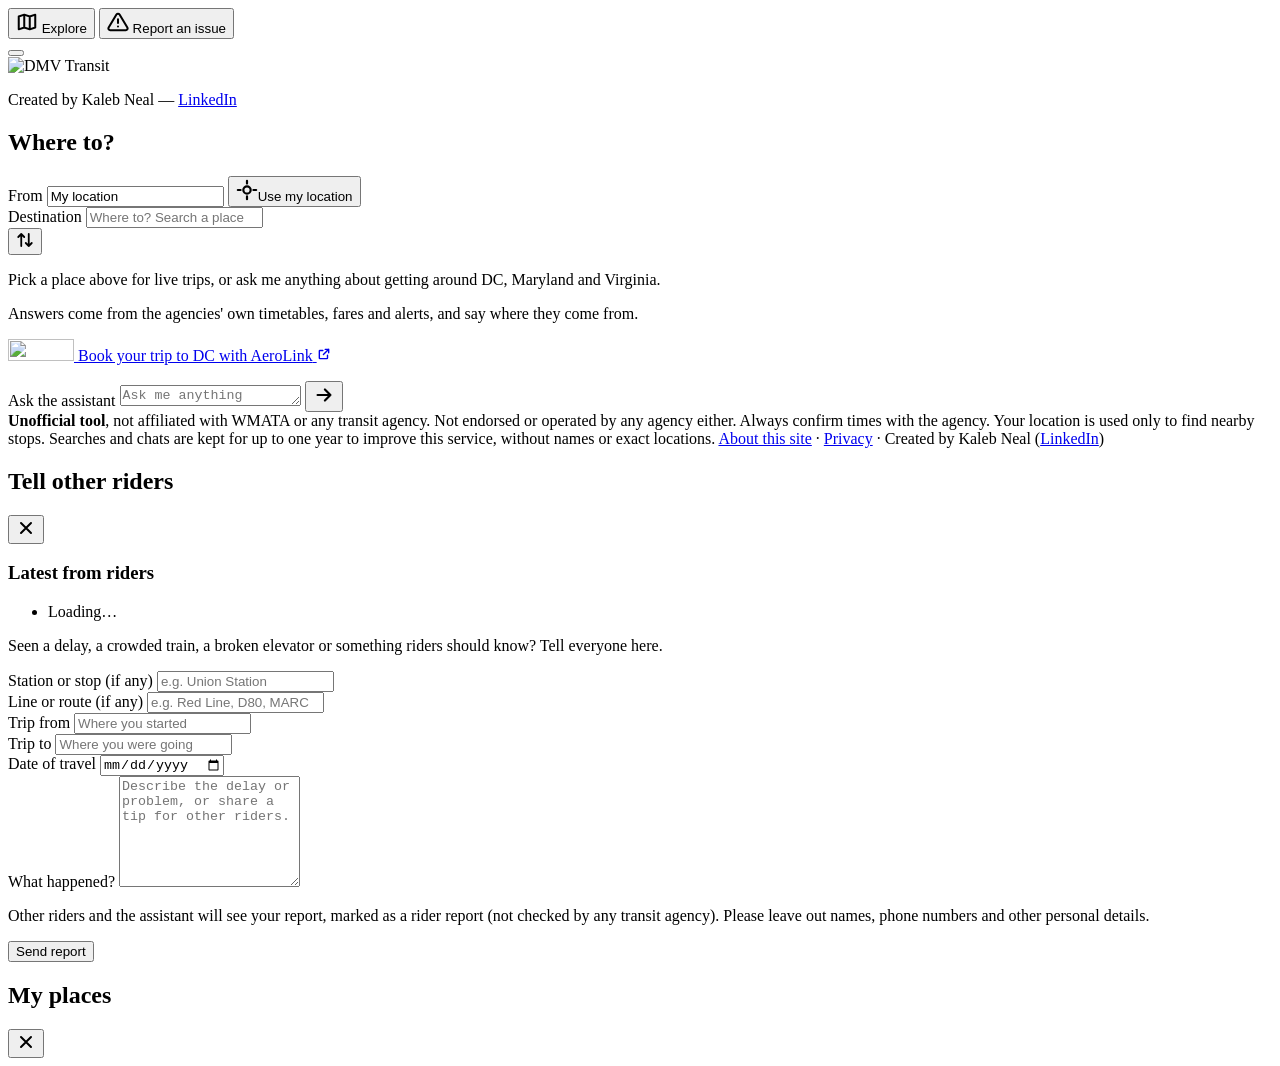
==== src/transit_mcp/chat/static/index.html @ e4fd8b77 "Explore: every stop and route in the region on the map - GET /api/explore: each route's busiest shap" ====
<!DOCTYPE html>
<html lang="en">
<head>
<!-- Google tag (gtag.js) -->
<script async src="https://www.googletagmanager.com/gtag/js?id=G-BXZC03P0DK"></script>
<script>
  window.dataLayer = window.dataLayer || [];
  function gtag(){dataLayer.push(arguments);}
  gtag('js', new Date());

  gtag('config', 'G-BXZC03P0DK');
</script>
<meta charset="utf-8" />
<meta name="viewport" content="width=device-width, initial-scale=1, viewport-fit=cover" />
<title>DMV Transit - live trips by bus, train and Metro</title>
<meta name="description" content="An independent, unofficial trip planner for buses, trains and Metro across DC, Maryland and Virginia, with live departures. Not affiliated with WMATA or any transit agency." />
<meta name="theme-color" content="#064F30" />
<link rel="icon" href="/favicon.ico" sizes="48x48" />
<link rel="icon" href="/static/brand/icon-32.png" type="image/png" sizes="32x32" />
<link rel="icon" href="/static/brand/icon-192.png" type="image/png" sizes="192x192" />
<link rel="apple-touch-icon" href="/static/brand/icon-180.png" />
<link rel="stylesheet" href="/static/map/vendor/maplibre-gl.css" />
<link rel="preload" href="/static/fonts/KaushanScript-Regular.ttf" as="font" type="font/ttf" crossorigin />
<link rel="stylesheet" href="/static/app.css" />
</head>
<body>

<div id="map" role="region" aria-label="Map"></div>

<div class="topbar">
  <button class="ask-btn account-btn" id="accountBtn" type="button" aria-controls="accountDrawer" aria-expanded="false" hidden>
    <svg width="22" height="22" viewBox="0 0 24 24" fill="none" stroke="currentColor" stroke-width="2.2" stroke-linecap="round" stroke-linejoin="round" aria-hidden="true"><path d="M12 21s-7-6.2-7-11a7 7 0 0 1 14 0c0 4.8-7 11-7 11z"/><circle cx="12" cy="10" r="2.5"/></svg>
    <span class="account-btn-text" id="accountBtnText">Sign in</span>
  </button>
  <button class="ask-btn explore-btn" id="exploreBtn" type="button" aria-controls="exploreCard" aria-pressed="false">
    <svg width="22" height="22" viewBox="0 0 24 24" fill="none" stroke="currentColor" stroke-width="2.2" stroke-linecap="round" stroke-linejoin="round" aria-hidden="true"><path d="M9 4 3 6v14l6-2 6 2 6-2V4l-6 2-6-2zM9 4v14M15 6v14"/></svg>
    <span class="explore-btn-text">Explore</span>
  </button>
  <button class="ask-btn report-btn" id="reportBtn" type="button" aria-controls="reportDrawer" aria-expanded="false">
    <svg width="22" height="22" viewBox="0 0 24 24" fill="none" stroke="currentColor" stroke-width="2.2" stroke-linecap="round" stroke-linejoin="round" aria-hidden="true"><path d="M10.3 3.9 1.8 18a2 2 0 0 0 1.7 3h17a2 2 0 0 0 1.7-3L13.7 3.9a2 2 0 0 0-3.4 0zM12 9v4M12 17h.01"/></svg>
    <span class="report-btn-text">Report an issue</span>
  </button>
</div>

<!-- Explore: every stop and route (explore.js). -->
<section class="explore-card" id="exploreCard" aria-labelledby="exploreTitle" hidden>
  <div class="xp-head">
    <h2 id="exploreTitle">Explore the network</h2>
    <button class="icon-btn close" id="exploreClose" type="button" aria-label="Close Explore">
      <svg width="18" height="18" viewBox="0 0 24 24" fill="none" stroke="currentColor" stroke-width="2.4" stroke-linecap="round" aria-hidden="true"><path d="M6 6l12 12M18 6L6 18"/></svg>
    </button>
  </div>
  <p class="xp-status" id="exploreStatus" aria-live="polite"></p>
  <fieldset class="xp-show">
    <legend class="visually-hidden">Show on the map</legend>
    <label><input type="checkbox" data-show="routes" checked /> Routes</label>
    <label><input type="checkbox" data-show="stops" checked /> Stops</label>
    <label><input type="checkbox" data-show="hubs" /> Transfer hubs</label>
  </fieldset>
  <details class="xp-list" id="exploreList">
    <summary>Agencies</summary>
    <div class="xp-bulk">
      <button class="link-btn" type="button" id="exploreAll">Show all</button>
      <button class="link-btn" type="button" id="exploreNone">Hide all</button>
    </div>
    <div id="exploreAgencies"></div>
  </details>
</section>

<!-- One panel: where to, the conversation (trips and answers together), and the composer. -->
<section class="panel" id="panel" aria-label="Trip planner and assistant">
  <button class="sheet-handle" id="sheetToggle" type="button" aria-controls="panel" aria-expanded="false" aria-label="Make the panel taller"><span aria-hidden="true"></span></button>
  <div class="brand">
    <img class="brand-logo" src="/static/brand/logo.png" width="132" height="94" alt="DMV Transit" />
    <div class="brand-side">
      <p class="credit">Created by Kaleb Neal <span aria-hidden="true">&mdash;</span>
        <a href="https://www.linkedin.com/in/kaleb-neal" target="_blank" rel="noopener noreferrer"
           aria-label="Kaleb Neal on LinkedIn (opens in a new tab)">LinkedIn</a></p>
    </div>
  </div>

  <form class="where" id="whereForm" autocomplete="off" role="search">
    <h1>Where to?</h1>
    <div class="fields">
      <div class="field">
        <span class="dot from" aria-hidden="true"></span>
        <label class="visually-hidden" for="fromInput">From</label>
        <input id="fromInput" placeholder="Starting point" value="My location"
               role="combobox" aria-autocomplete="list" aria-expanded="false" aria-controls="suggest" />
        <button class="use-loc" id="useLoc" type="button" aria-label="Use my location"><svg width="22" height="22" viewBox="0 0 24 24" fill="none" stroke="currentColor" stroke-width="2.4" stroke-linecap="round" aria-hidden="true"><circle cx="12" cy="12" r="4"/><path d="M12 2v3M12 19v3M2 12h3M19 12h3"/></svg><span class="use-loc-text">Use my location</span></button>
      </div>
      <div class="field">
        <span class="dot to" aria-hidden="true"></span>
        <label class="visually-hidden" for="toInput">Destination</label>
        <input id="toInput" placeholder="Where to? Search a place"
               role="combobox" aria-autocomplete="list" aria-expanded="false" aria-controls="suggest" />
      </div>
      <button class="swap" id="swapBtn" type="button" aria-label="Swap start and destination">
        <svg width="18" height="18" viewBox="0 0 24 24" fill="none" stroke="currentColor" stroke-width="2.4" stroke-linecap="round" stroke-linejoin="round" aria-hidden="true"><path d="M7 4v16M3 8l4-4 4 4M17 20V4M13 16l4 4 4-4"/></svg>
      </button>
    </div>
    <ul class="suggest" id="suggest" role="listbox" aria-label="Places" hidden></ul>
    <div class="quick" id="quickPlaces" hidden></div>
  </form>

  <div class="thread" id="thread" role="log" aria-label="Your trips and the assistant's answers">
    <div class="welcome" id="chatIntro">
      <p class="hello">Pick a place above for live trips, or ask me anything about getting
      around DC, Maryland and Virginia.</p>
      <p class="hello-sub">Answers come from the agencies' own timetables, fares and alerts,
      and say where they come from.</p>
      <div class="starters" id="chips" role="group" aria-label="Things to ask"></div>
      <a class="plug" id="aerolinkPlug" href="https://goaerolink.io" target="_blank" rel="sponsored noopener"
         aria-label="Book your trip to DC with AeroLink (opens in a new tab)">
        <img src="/static/brand/aerolink.webp" width="66" height="22" alt="" />
        <span>Book your trip to DC with AeroLink</span>
        <svg width="14" height="14" viewBox="0 0 24 24" fill="none" stroke="currentColor" stroke-width="2.4" stroke-linecap="round" stroke-linejoin="round" aria-hidden="true"><path d="M14 4h6v6M20 4l-9 9M18 14v5a1 1 0 0 1-1 1H5a1 1 0 0 1-1-1V7a1 1 0 0 1 1-1h5"/></svg>
      </a>
    </div>
  </div>
  <p class="visually-hidden" id="announce" aria-live="polite"></p>

  <div class="composer">
    <button class="icon-btn" id="resetChat" type="button" aria-label="Start over" title="Start over" hidden>
      <svg width="20" height="20" viewBox="0 0 24 24" fill="none" stroke="currentColor" stroke-width="2.2" stroke-linecap="round" aria-hidden="true"><path d="M3 12a9 9 0 1 0 3-6.7L3 8M3 3v5h5"/></svg>
    </button>
    <label class="visually-hidden" for="chatInput">Ask the assistant</label>
    <textarea id="chatInput" rows="1" maxlength="1000" placeholder="Ask me anything"></textarea>
    <button class="btn primary send" id="chatSend" type="button" aria-label="Send">
      <svg width="22" height="22" viewBox="0 0 24 24" fill="none" stroke="currentColor" stroke-width="2.4" stroke-linecap="round" stroke-linejoin="round" aria-hidden="true"><path d="M5 12h14M13 6l6 6-6 6"/></svg>
    </button>
  </div>

  <div class="fine">
    <strong>Unofficial tool</strong>, not affiliated with WMATA or any transit agency.
    <span class="fine-long">Not endorsed or operated by any agency either. Always confirm
    times with the agency. Your location is used only to find nearby stops. Searches and
    chats are kept for up to one year to improve this service, without names or exact
    locations.</span>
    <a href="#" id="aboutLink">About this site</a> &middot; <a href="/privacy">Privacy</a>
    <span class="fine-credit">&middot; Created by Kaleb Neal (<a href="https://www.linkedin.com/in/kaleb-neal" target="_blank" rel="noopener noreferrer">LinkedIn</a>)</span>
  </div>
</section>

<template id="aboutTemplate">
  <p>This assistant is an independent, unofficial project. It
  plans trips from each agency's published timetables (found through Transitland),
  shows live departures where agencies publish them, and answers questions from the
  agencies' own fare and rider pages. Agency names are used only to identify their
  services. Transit changes; always confirm with the agency before you travel. What we
  keep: your questions and answers; map searches with start and end rounded to about
  100 meters, the nearest stops, the names of landmarks or stations you pick (never
  street addresses or what you type) and the trip options shown; which options and
  panels you open; the kind of device and the site that sent you here; and an
  anonymous code that tells one visitor's activity apart without identifying you, for
  up to one year. We don't keep names or IP addresses; email
  addresses and phone numbers are removed automatically. The site also uses Google
  Analytics to count visits, which sets cookies and receives your IP address under
  Google's own privacy policy. Rider reports you send are
  shown to other riders and the assistant for a few hours, and kept for up to one
  year with the same anonymous code. If you create an account, we keep your email
  address (to send your sign-in codes) and the places you save (their names, addresses and dates) so you can pick
  them on any device. Your account isn't linked to the usage log above, and saved
  places are never put in links. You can delete your account and places at any time
  under My places; accounts unused for two years are deleted automatically.
  <a href="/privacy">Full privacy details</a>.</p>
</template>

<aside class="drawer" id="reportDrawer" aria-labelledby="reportTitle" aria-hidden="true">
  <div class="drawer-head">
    <h2 id="reportTitle">Tell other riders</h2>
    <button class="icon-btn close" id="closeReport" type="button" aria-label="Close the report form">
      <svg width="20" height="20" viewBox="0 0 24 24" fill="none" stroke="currentColor" stroke-width="2.4" stroke-linecap="round" aria-hidden="true"><path d="M6 6l12 12M18 6L6 18"/></svg>
    </button>
  </div>
  <div class="report-body">
    <section class="recent" aria-labelledby="recentTitle">
      <h3 id="recentTitle">Latest from riders</h3>
      <ul class="recent-list" id="recentReports"><li class="recent-empty">Loading&hellip;</li></ul>
    </section>

    <form class="report-form" id="reportForm" novalidate>
      <p class="report-intro">Seen a delay, a crowded train, a broken elevator or something
      riders should know? Tell everyone here.</p>
      <div class="row">
        <label for="rStation">Station or stop <span class="opt">(if any)</span></label>
        <input id="rStation" name="station" maxlength="120" autocomplete="off" placeholder="e.g. Union Station" />
      </div>
      <div class="row">
        <label for="rLine">Line or route <span class="opt">(if any)</span></label>
        <input id="rLine" name="line" maxlength="120" autocomplete="off" placeholder="e.g. Red Line, D80, MARC" />
      </div>
      <div class="row two">
        <div>
          <label for="rOrigin">Trip from</label>
          <input id="rOrigin" name="origin" maxlength="120" required autocomplete="off" placeholder="Where you started" />
        </div>
        <div>
          <label for="rDestination">Trip to</label>
          <input id="rDestination" name="destination" maxlength="120" required autocomplete="off" placeholder="Where you were going" />
        </div>
      </div>
      <div class="row">
        <label for="rDate">Date of travel</label>
        <input id="rDate" name="travel_date" type="date" required />
      </div>
      <div class="row">
        <label for="rText">What happened?</label>
        <textarea id="rText" name="text" rows="7" minlength="10" maxlength="2000" required
                  placeholder="Describe the delay or problem, or share a tip for other riders."></textarea>
        <span class="count-left" id="rCount" aria-live="polite"></span>
      </div>
      <p class="report-fine">Other riders and the assistant will see your report, marked as
      a rider report (not checked by any transit agency). Please leave out names, phone
      numbers and other personal details.</p>
      <p class="report-status" id="reportStatus" role="status" aria-live="polite"></p>
      <button class="btn primary" id="reportSend" type="submit">Send report</button>
    </form>
  </div>
</aside>

<aside class="drawer" id="accountDrawer" aria-labelledby="accountTitle" aria-hidden="true">
  <div class="drawer-head">
    <h2 id="accountTitle">My places</h2>
    <button class="icon-btn close" id="closeAccount" type="button" aria-label="Close My places">
      <svg width="20" height="20" viewBox="0 0 24 24" fill="none" stroke="currentColor" stroke-width="2.4" stroke-linecap="round" aria-hidden="true"><path d="M6 6l12 12M18 6L6 18"/></svg>
    </button>
  </div>
  <div class="account-body" id="accountBody"></div>
</aside>

<script src="/static/map/vendor/pmtiles.js"></script>
<script src="/static/map/vendor/basemaps.js"></script>
<script type="module" src="/static/app.js"></script>
<script type="module" src="/static/chat.js"></script>
<script type="module" src="/static/reports.js"></script>
<script type="module" src="/static/account.js"></script>
<script type="module" src="/static/explore.js"></script>
</body>
</html>
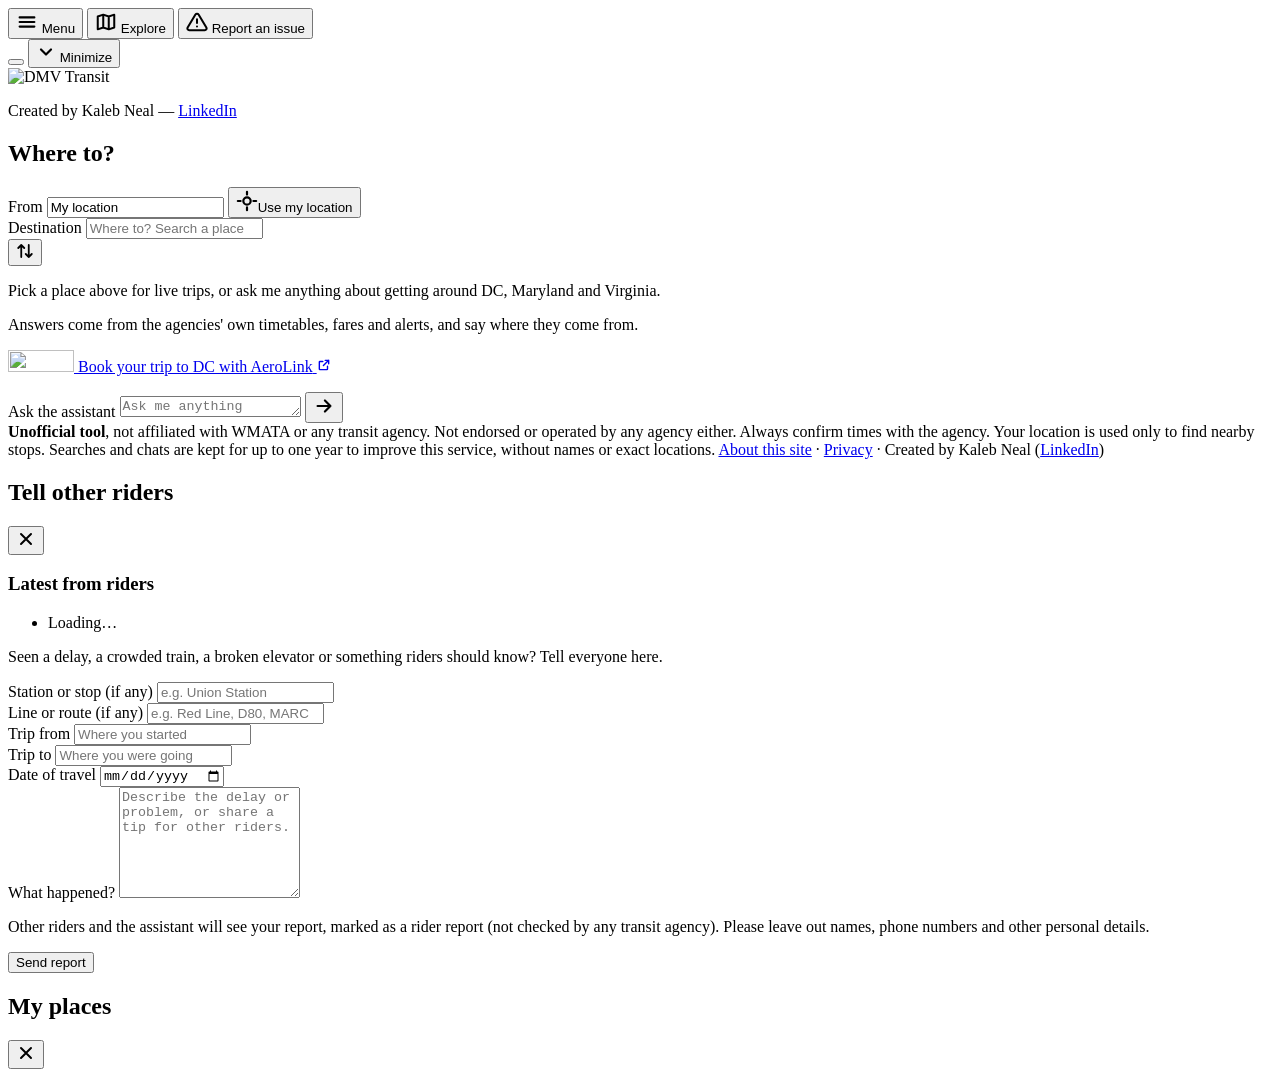
==== commit f6c2f1db: "Phones: official logo, Minimize, follow a trip step by step on the map, one Menu - The official DMV " ====
--- a/src/transit_mcp/chat/static/index.html
+++ b/src/transit_mcp/chat/static/index.html
@@ -19,6 +19,11 @@
 <link rel="icon" href="/static/brand/icon-32.png" type="image/png" sizes="32x32" />
 <link rel="icon" href="/static/brand/icon-192.png" type="image/png" sizes="192x192" />
 <link rel="apple-touch-icon" href="/static/brand/icon-180.png" />
+<link rel="manifest" href="/static/manifest.webmanifest" />
+<meta name="mobile-web-app-capable" content="yes" />
+<meta name="apple-mobile-web-app-capable" content="yes" />
+<meta name="apple-mobile-web-app-title" content="DMV Transit" />
+<meta name="apple-mobile-web-app-status-bar-style" content="default" />
 <link rel="stylesheet" href="/static/map/vendor/maplibre-gl.css" />
 <link rel="preload" href="/static/fonts/KaushanScript-Regular.ttf" as="font" type="font/ttf" crossorigin />
 <link rel="stylesheet" href="/static/app.css" />
@@ -28,6 +33,10 @@
 <div id="map" role="region" aria-label="Map"></div>
 
 <div class="topbar">
+  <button class="ask-btn menu-btn" id="menuBtn" type="button" aria-controls="menuList" aria-expanded="false">
+    <svg width="22" height="22" viewBox="0 0 24 24" fill="none" stroke="currentColor" stroke-width="2.4" stroke-linecap="round" aria-hidden="true"><path d="M4 7h16M4 12h16M4 17h16"/></svg>
+    <span>Menu</span>
+  </button>
   <button class="ask-btn account-btn" id="accountBtn" type="button" aria-controls="accountDrawer" aria-expanded="false" hidden>
     <svg width="22" height="22" viewBox="0 0 24 24" fill="none" stroke="currentColor" stroke-width="2.2" stroke-linecap="round" stroke-linejoin="round" aria-hidden="true"><path d="M12 21s-7-6.2-7-11a7 7 0 0 1 14 0c0 4.8-7 11-7 11z"/><circle cx="12" cy="10" r="2.5"/></svg>
     <span class="account-btn-text" id="accountBtnText">Sign in</span>
@@ -41,6 +50,13 @@
     <span class="report-btn-text">Report an issue</span>
   </button>
 </div>
+<nav class="menu-list" id="menuList" aria-label="Menu" hidden>
+  <button type="button" data-for="exploreBtn"><svg width="22" height="22" viewBox="0 0 24 24" fill="none" stroke="currentColor" stroke-width="2.2" stroke-linecap="round" stroke-linejoin="round" aria-hidden="true"><path d="M9 4 3 6v14l6-2 6 2 6-2V4l-6 2-6-2zM9 4v14M15 6v14"/></svg><span>Explore every stop and route</span></button>
+  <button type="button" data-for="accountBtn"><svg width="22" height="22" viewBox="0 0 24 24" fill="none" stroke="currentColor" stroke-width="2.2" stroke-linecap="round" stroke-linejoin="round" aria-hidden="true"><path d="M12 21s-7-6.2-7-11a7 7 0 0 1 14 0c0 4.8-7 11-7 11z"/><circle cx="12" cy="10" r="2.5"/></svg><span>Sign in</span></button>
+  <button type="button" data-for="reportBtn"><svg width="22" height="22" viewBox="0 0 24 24" fill="none" stroke="currentColor" stroke-width="2.2" stroke-linecap="round" stroke-linejoin="round" aria-hidden="true"><path d="M10.3 3.9 1.8 18a2 2 0 0 0 1.7 3h17a2 2 0 0 0 1.7-3L13.7 3.9a2 2 0 0 0-3.4 0zM12 9v4M12 17h.01"/></svg><span>Report an issue</span></button>
+  <button type="button" data-for="installLink"><svg width="22" height="22" viewBox="0 0 24 24" fill="none" stroke="currentColor" stroke-width="2.2" stroke-linecap="round" stroke-linejoin="round" aria-hidden="true"><path d="M12 3v12M7 10l5 5 5-5M5 21h14"/></svg><span>Install the app</span></button>
+  <button type="button" data-for="aboutLink"><svg width="22" height="22" viewBox="0 0 24 24" fill="none" stroke="currentColor" stroke-width="2.2" stroke-linecap="round" stroke-linejoin="round" aria-hidden="true"><circle cx="12" cy="12" r="9"/><path d="M12 11v6M12 7.5h.01"/></svg><span>About this site</span></button>
+</nav>
 
 <!-- Explore: every stop and route (explore.js). -->
 <section class="explore-card" id="exploreCard" aria-labelledby="exploreTitle" hidden>
@@ -56,6 +72,8 @@
     <label><input type="checkbox" data-show="routes" checked /> Routes</label>
     <label><input type="checkbox" data-show="stops" checked /> Stops</label>
     <label><input type="checkbox" data-show="hubs" /> Transfer hubs</label>
+    <label><input type="checkbox" data-show="parking" checked /> Parking</label>
+    <label id="exploreEventsToggle" hidden><input type="checkbox" data-show="events" checked /> Holiday markets</label>
   </fieldset>
   <details class="xp-list" id="exploreList">
     <summary>Agencies</summary>
@@ -70,8 +88,12 @@
 <!-- One panel: where to, the conversation (trips and answers together), and the composer. -->
 <section class="panel" id="panel" aria-label="Trip planner and assistant">
   <button class="sheet-handle" id="sheetToggle" type="button" aria-controls="panel" aria-expanded="false" aria-label="Make the panel taller"><span aria-hidden="true"></span></button>
+  <button class="panel-min" id="panelMin" type="button" aria-controls="panel" title="Minimize to see the map">
+    <svg width="20" height="20" viewBox="0 0 24 24" fill="none" stroke="currentColor" stroke-width="2.6" stroke-linecap="round" stroke-linejoin="round" aria-hidden="true"><path d="M6 9l6 6 6-6"/></svg>
+    <span>Minimize</span>
+  </button>
   <div class="brand">
-    <img class="brand-logo" src="/static/brand/logo.png" width="132" height="94" alt="DMV Transit" />
+    <img class="brand-logo" src="/static/brand/logo.png" width="112" height="80" alt="DMV Transit" />
     <div class="brand-side">
       <p class="credit">Created by Kaleb Neal <span aria-hidden="true">&mdash;</span>
         <a href="https://www.linkedin.com/in/kaleb-neal" target="_blank" rel="noopener noreferrer"
@@ -138,7 +160,35 @@
     chats are kept for up to one year to improve this service, without names or exact
     locations.</span>
     <a href="#" id="aboutLink">About this site</a> &middot; <a href="/privacy">Privacy</a>
+    <span id="installWrap" hidden>&middot; <a href="#" id="installLink">Install the app</a></span>
     <span class="fine-credit">&middot; Created by Kaleb Neal (<a href="https://www.linkedin.com/in/kaleb-neal" target="_blank" rel="noopener noreferrer">LinkedIn</a>)</span>
+  </div>
+</section>
+
+<!-- The panel, minimized: one bar that brings it back (app.js). -->
+<button class="peek" id="peek" type="button" aria-controls="panel" hidden>
+  <img class="peek-logo" src="/static/brand/logo.png" width="56" height="40" alt="" />
+  <span class="peek-text"><strong id="peekTitle">Where to?</strong><small id="peekSub">Plan a trip or ask a question</small></span>
+  <span class="peek-open"><svg width="20" height="20" viewBox="0 0 24 24" fill="none" stroke="currentColor" stroke-width="2.6" stroke-linecap="round" stroke-linejoin="round" aria-hidden="true"><path d="M6 15l6-6 6 6"/></svg>Open</span>
+</button>
+
+<!-- Follow a trip on the map, one step at a time (app.js). -->
+<section class="journey" id="journey" aria-labelledby="journeyTitle" hidden>
+  <div class="jn-head">
+    <span class="jn-count" id="journeyCount">Step 1 of 4</span>
+    <button class="jn-close" id="journeyClose" type="button">
+      <svg width="18" height="18" viewBox="0 0 24 24" fill="none" stroke="currentColor" stroke-width="2.6" stroke-linecap="round" aria-hidden="true"><path d="M6 6l12 12M18 6L6 18"/></svg>
+      <span>Done</span>
+    </button>
+  </div>
+  <div class="jn-body" id="journeyBody" aria-live="polite">
+    <h2 class="jn-title" id="journeyTitle"></h2>
+  </div>
+  <div class="jn-nav">
+    <button class="btn quiet" id="journeyPrev" type="button">
+      <svg width="20" height="20" viewBox="0 0 24 24" fill="none" stroke="currentColor" stroke-width="2.6" stroke-linecap="round" stroke-linejoin="round" aria-hidden="true"><path d="M15 6l-6 6 6 6"/></svg>Back</button>
+    <button class="btn primary" id="journeyNext" type="button">Next
+      <svg width="20" height="20" viewBox="0 0 24 24" fill="none" stroke="currentColor" stroke-width="2.6" stroke-linecap="round" stroke-linejoin="round" aria-hidden="true"><path d="M9 6l6 6-6 6"/></svg></button>
   </div>
 </section>
 
